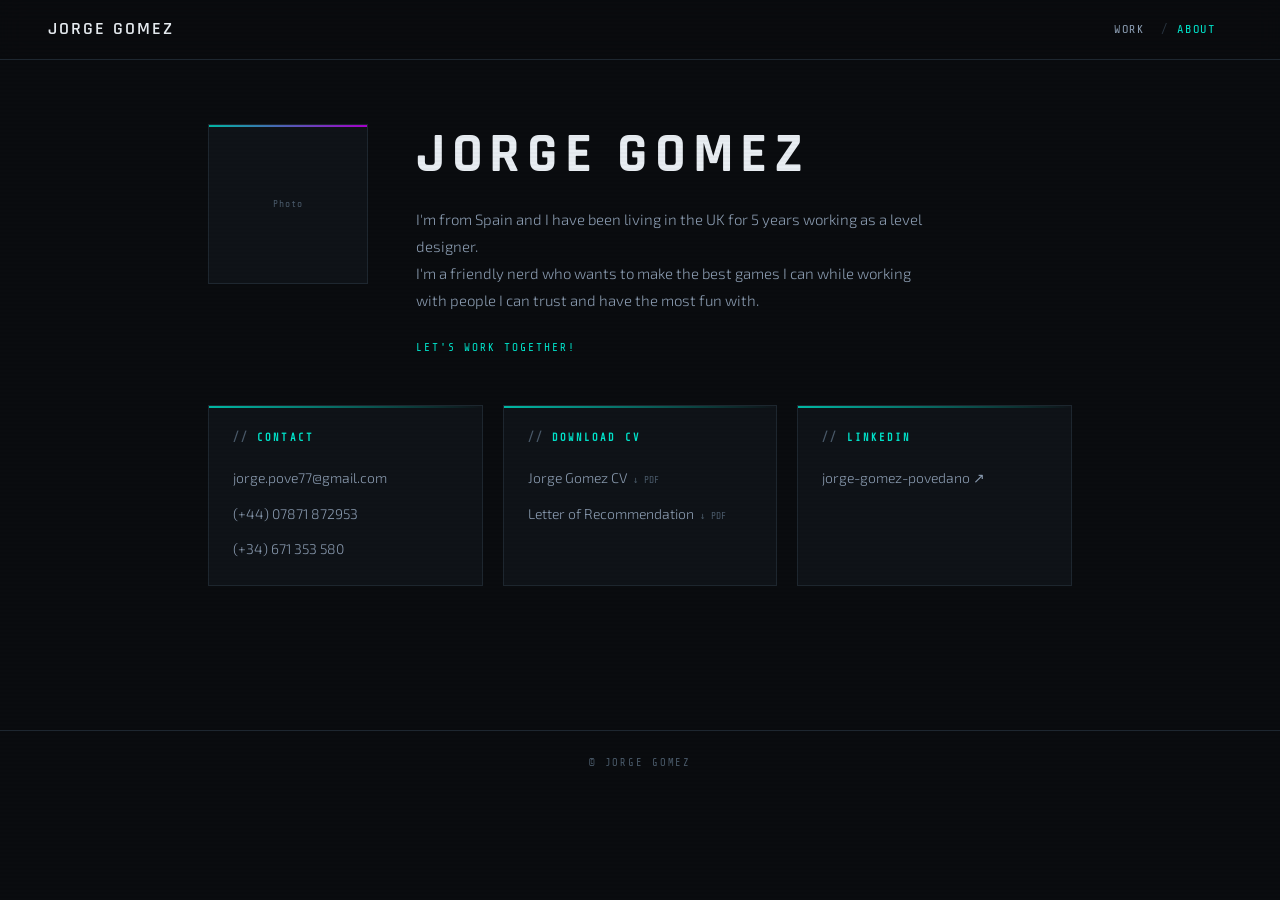
==== about.html @ 434a40aa "First file upload" ====
<!DOCTYPE html>
<html lang="en">
<head>
  <meta charset="UTF-8" />
  <meta name="viewport" content="width=device-width, initial-scale=1.0" />
  <title>About — Jorge Gomez</title>
  <link rel="stylesheet" href="style.css" />
</head>
<body>
  <header class="nav">
    <a href="index.html" class="nav__logo">Jorge Gomez</a>
    <nav class="nav__links">
      <a href="index.html" class="nav__link">Work</a>
      <a href="about.html" class="nav__link nav__link--active">About</a>
    </nav>
  </header>
  <section class="about-hero animate">
    <div class="about-hero__photo-wrap">
      <!--
        FOTO DE PERFIL
        Sustituye el div placeholder por:
        <img src="img/jorge-photo.jpg" alt="Jorge Gomez" class="about-hero__photo" />
        Tamaño recomendado: 320×320px mínimo (ratio 1:1). Formatos: JPG, PNG o WebP.
      -->
      <div class="about-hero__photo about-hero__photo--placeholder">
        <span>Photo</span>
      </div>
    </div>
    <div class="about-hero__text">
      <h1 class="about-hero__name">Jorge Gomez</h1>
      <p class="about-hero__tagline">I'm from Spain and I have been living in the UK for 5 years working as a level designer.<br />I'm a friendly nerd who wants to make the best games I can while working with people I can trust and have the most fun with.</p>
      <p class="about-hero__cta">Let's work together!</p>
    </div>
  </section>
  <section class="about-details animate animate--delay-1">
    <div class="about-block">
      <h3 class="about-block__title">Contact</h3>
      <ul class="about-block__list">
        <li><a href="mailto:jorge.pove77@gmail.com">jorge.pove77@gmail.com</a></li>
        <li><a href="tel:+4407871872953">(+44) 07871 872953</a></li>
        <li><a href="tel:+34671353580">(+34) 671 353 580</a></li>
      </ul>
    </div>
    <div class="about-block">
      <h3 class="about-block__title">Download CV</h3>
      <ul class="about-block__list">
        <li>
          <a href="https://www.mediafire.com/file/szy569et17if9ni/CV_Jorge_Gomez_PovedanoEN.pdf/file" target="_blank" rel="noopener">
            Jorge Gomez CV <span class="about-block__ext">↓ PDF</span>
          </a>
        </li>
        <li>
          <a href="https://www.mediafire.com/file/75bcmph9vxk5vcl/Letter_of_Recommendation_for_Jorge_Gomez.pdf/file" target="_blank" rel="noopener">
            Letter of Recommendation <span class="about-block__ext">↓ PDF</span>
          </a>
        </li>
      </ul>
    </div>
    <div class="about-block">
      <h3 class="about-block__title">LinkedIn</h3>
      <ul class="about-block__list">
        <li>
          <a href="https://www.linkedin.com/in/jorge-gomez-povedano/" target="_blank" rel="noopener">
            jorge-gomez-povedano ↗
          </a>
        </li>
      </ul>
    </div>
  </section>
  <footer class="footer"><span>© Jorge Gomez</span></footer>
  <script src="main.js"></script>
</body>
</html>
---- style.css ----
/* ============================================================
   FONTS & ROOT
   ============================================================ */
@import url('https://fonts.googleapis.com/css2?family=Rajdhani:wght@300;400;500;600;700&family=Share+Tech+Mono&family=Exo+2:ital,wght@0,100;0,200;0,300;0,400;0,600;1,200;1,300&display=swap');

*, *::before, *::after {
  box-sizing: border-box;
  margin: 0;
  padding: 0;
}

:root {
  --bg:           #0a0c0f;
  --bg-card:      #0f1318;
  --bg-card-2:    #141920;
  --border:       #1e2730;
  --border-light: #2a3540;

  --cyan:         #00e5cc;
  --cyan-dim:     #00b8a4;
  --cyan-glow:    rgba(0, 229, 204, 0.15);
  --magenta:      #d400ff;
  --magenta-dim:  #a800cc;

  --text:         #e8edf2;
  --text-soft:    #8a9bb0;
  --text-muted:   #4a5a6a;

  --font-display: 'Rajdhani', sans-serif;
  --font-mono:    'Share Tech Mono', monospace;
  --font-body:    'Exo 2', sans-serif;

  --max-w: 960px;
  --nav-h: 60px;
}

html { font-size: 16px; scroll-behavior: smooth; }

body {
  background-color: var(--bg);
  color: var(--text);
  font-family: var(--font-body);
  font-weight: 300;
  line-height: 1.7;
  min-height: 100vh;
  display: flex;
  flex-direction: column;
  -webkit-font-smoothing: antialiased;
}

a { color: inherit; text-decoration: none; }
ul { list-style: none; }
img { display: block; width: 100%; height: 100%; object-fit: cover; }

/* Subtle scanline texture */
body::before {
  content: '';
  position: fixed;
  inset: 0;
  background: repeating-linear-gradient(
    0deg,
    transparent,
    transparent 2px,
    rgba(0,0,0,0.025) 2px,
    rgba(0,0,0,0.025) 4px
  );
  pointer-events: none;
  z-index: 1000;
}

/* ============================================================
   NAV
   ============================================================ */
.nav {
  position: fixed;
  top: 0; left: 0; right: 0;
  z-index: 500;
  height: var(--nav-h);
  display: flex;
  align-items: center;
  justify-content: space-between;
  padding: 0 clamp(1.5rem, 5vw, 3rem);
  background: rgba(10, 12, 15, 0.9);
  backdrop-filter: blur(12px);
  border-bottom: 1px solid var(--border);
}

.nav__logo {
  font-family: var(--font-display);
  font-size: 1.1rem;
  font-weight: 600;
  letter-spacing: 0.12em;
  color: var(--text);
  text-transform: uppercase;
  transition: color 0.2s;
}
.nav__logo:hover { color: var(--cyan); }

.nav__links {
  display: flex;
  align-items: center;
  gap: 0;
}

.nav__link {
  font-family: var(--font-mono);
  font-size: 0.75rem;
  letter-spacing: 0.15em;
  text-transform: uppercase;
  color: var(--text-soft);
  padding: 0.4rem 1rem;
  position: relative;
  transition: color 0.2s;
}

.nav__link + .nav__link::before {
  content: '/';
  position: absolute;
  left: 0;
  color: var(--border-light);
}

.nav__link:hover,
.nav__link--active { color: var(--cyan); }

/* ============================================================
   HERO — fullscreen, GIF-ready
   ============================================================ */
.hero {
  position: relative;
  width: 100%;
  height: 100vh;
  min-height: 500px;
  display: flex;
  flex-direction: column;
  align-items: center;
  justify-content: center;
  overflow: hidden;
}

/* Background layer — drop an <img> inside for your GIF */
.hero__bg {
  position: absolute;
  inset: 0;
  z-index: 0;
  overflow: hidden;
  background: var(--bg);
}

.hero__bg img {
  width: 100%;
  height: 100%;
  object-fit: cover;
  opacity: 0.55;
  filter: saturate(0.7) brightness(0.55);
}

.hero__bg::after {
  content: '';
  position: absolute;
  inset: 0;
  background:
    linear-gradient(to bottom, rgba(10,12,15,0.45) 0%, rgba(10,12,15,0.05) 40%, rgba(10,12,15,0.7) 100%),
    linear-gradient(to right, rgba(10,12,15,0.35) 0%, transparent 50%, rgba(10,12,15,0.35) 100%);
}

/* Placeholder gradient when no GIF yet */
.hero__bg-placeholder {
  width: 100%;
  height: 100%;
  background: linear-gradient(135deg, #0a0c0f 0%, #0d1a22 50%, #0a0c0f 100%);
  position: relative;
}

.hero__bg-placeholder::before {
  content: '';
  position: absolute;
  inset: 0;
  background:
    radial-gradient(ellipse 60% 40% at 50% 50%, rgba(0,229,204,0.05) 0%, transparent 70%),
    radial-gradient(ellipse 40% 60% at 15% 80%, rgba(212,0,255,0.04) 0%, transparent 60%);
}

/* Content */
.hero__content {
  position: relative;
  z-index: 2;
  text-align: center;
  display: flex;
  flex-direction: column;
  align-items: center;
  gap: 1.25rem;
  opacity: 0;
  animation: fadeIn 1s ease 0.3s forwards;
}

.hero__title {
  font-family: var(--font-display);
  font-size: clamp(4.5rem, 15vw, 11rem);
  font-weight: 700;
  letter-spacing: 0.25em;
  /* Compensar el letter-spacing del último carácter para centrado visual real */
  margin-right: -0.25em;
  text-transform: uppercase;
  color: var(--text);
  line-height: 1;
  text-shadow:
    0 0 40px rgba(0,229,204,0.25),
    0 0 100px rgba(0,229,204,0.08);
}

.hero__subtitle {
  font-family: var(--font-mono);
  font-size: clamp(0.7rem, 1.8vw, 0.95rem);
  letter-spacing: 0.25em;
  /* Compensar letter-spacing para centrado visual real */
  margin-right: -0.25em;
  text-transform: uppercase;
  color: var(--cyan);
  display: flex;
  align-items: center;
  gap: 1rem;
}

.hero__subtitle::before,
.hero__subtitle::after {
  content: '';
  display: inline-block;
  width: clamp(2rem, 5vw, 5rem);
  height: 1px;
  background: linear-gradient(to right, transparent, var(--cyan-dim));
}
.hero__subtitle::after {
  background: linear-gradient(to left, transparent, var(--cyan-dim));
}

/* Scroll hint */
.hero__scroll {
  position: absolute;
  bottom: 2rem;
  left: 50%;
  transform: translateX(-50%);
  z-index: 2;
  display: flex;
  flex-direction: column;
  align-items: center;
  gap: 0.5rem;
  opacity: 0;
  animation: fadeIn 1s ease 1.4s forwards;
}

.hero__scroll span {
  font-family: var(--font-mono);
  font-size: 0.55rem;
  letter-spacing: 0.25em;
  /* Compensar letter-spacing para que SCROLL quede centrado visualmente */
  margin-right: -0.25em;
  color: var(--text-muted);
  text-transform: uppercase;
}

.hero__scroll-line {
  width: 1px;
  height: 2.5rem;
  background: linear-gradient(to bottom, var(--cyan-dim), transparent);
  animation: scrollPulse 2s ease-in-out infinite;
}

/* ============================================================
   BIO SECTION
   ============================================================ */
.bio {
  max-width: var(--max-w);
  width: 100%;
  margin: 0 auto;
  padding: 5rem clamp(1.5rem, 5vw, 3rem) 0;
  opacity: 0;
  animation: fadeUp 0.8s ease 0.1s forwards;
}

.bio__inner {
  border-left: 2px solid var(--cyan-dim);
  padding-left: 2rem;
  display: flex;
  flex-direction: column;
  gap: 1rem;
  max-width: 680px;
}

.bio__inner p {
  font-size: 0.9375rem;
  color: var(--text-soft);
  line-height: 1.8;
}

.bio__inner strong {
  font-weight: 600;
  color: var(--text);
}

/* ============================================================
   SECTION HEADERS
   ============================================================ */
.section-header {
  display: flex;
  align-items: center;
  gap: 1rem;
  margin-bottom: 2.5rem;
}

.section-header__label {
  font-family: var(--font-mono);
  font-size: 0.7rem;
  letter-spacing: 0.25em;
  text-transform: uppercase;
  color: var(--cyan);
  white-space: nowrap;
}

.section-header__label::before {
  content: '// ';
  color: var(--text-muted);
}

.section-header::after {
  content: '';
  flex: 1;
  height: 1px;
  background: linear-gradient(to right, var(--border-light), transparent);
}

/* ============================================================
   WORK SECTIONS
   ============================================================ */
.work {
  max-width: var(--max-w);
  width: 100%;
  margin: 0 auto;
  padding: 5rem clamp(1.5rem, 5vw, 3rem) 0;
  opacity: 0;
  animation: fadeUp 0.8s ease 0.25s forwards;
}

.work--personal {
  padding-top: 3.5rem;
}

.work__grid {
  display: grid;
  grid-template-columns: repeat(3, 1fr);
  gap: 1.25rem;
}

.work__grid--two {
  grid-template-columns: repeat(2, 1fr);
}

@media (max-width: 700px) {
  .work__grid { grid-template-columns: 1fr; }
  .work__grid--two { grid-template-columns: 1fr; }
}
@media (min-width: 701px) and (max-width: 900px) {
  .work__grid { grid-template-columns: repeat(2, 1fr); }
}

/* ---- Project Card ---- */
.project-card {
  display: block;
  background: var(--bg-card);
  border: 1px solid var(--border);
  transition: border-color 0.3s, transform 0.3s;
  position: relative;
  overflow: hidden;
}

.project-card::before {
  content: '';
  position: absolute;
  top: 0; left: 0; right: 0;
  height: 2px;
  background: linear-gradient(to right, var(--cyan-dim), var(--magenta-dim));
  opacity: 0;
  transition: opacity 0.3s;
  z-index: 2;
}

.project-card:hover {
  border-color: var(--border-light);
  transform: translateY(-4px);
}
.project-card:hover::before { opacity: 1; }

.project-card__img-wrap {
  position: relative;
  aspect-ratio: 1 / 1;
  overflow: hidden;
  background: var(--bg-card-2);
}

.project-card__img {
  width: 100%;
  height: 100%;
  transition: transform 0.5s ease;
}

.project-card__img--placeholder {
  display: flex;
  align-items: center;
  justify-content: center;
  border-bottom: 1px dashed var(--border-light);
}

.project-card__img--placeholder span {
  font-family: var(--font-mono);
  font-size: 0.6rem;
  letter-spacing: 0.12em;
  color: var(--text-muted);
}

.project-card__overlay {
  position: absolute;
  inset: 0;
  background: linear-gradient(to bottom, transparent 40%, rgba(10,12,15,0.7) 100%);
  opacity: 0;
  transition: opacity 0.35s;
}

.project-card:hover .project-card__overlay { opacity: 1; }
.project-card:hover .project-card__img { transform: scale(1.05); }

.project-card__title {
  font-family: var(--font-display);
  font-size: 0.875rem;
  font-weight: 500;
  letter-spacing: 0.06em;
  text-transform: uppercase;
  color: var(--text);
  padding: 0.9rem 1rem;
  transition: color 0.2s;
  line-height: 1.4;
}

.project-card:hover .project-card__title { color: var(--cyan); }

/* ============================================================
   FOOTER
   ============================================================ */
.footer {
  margin-top: 6rem;
  border-top: 1px solid var(--border);
  padding: 1.5rem clamp(1.5rem, 5vw, 3rem);
  display: flex;
  align-items: center;
  justify-content: center;
}

.footer span {
  font-family: var(--font-mono);
  font-size: 0.65rem;
  letter-spacing: 0.18em;
  color: var(--text-muted);
  text-transform: uppercase;
}

/* ============================================================
   ABOUT PAGE
   ============================================================ */
.about-hero {
  max-width: var(--max-w);
  width: 100%;
  margin: 0 auto;
  padding: calc(var(--nav-h) + 4rem) clamp(1.5rem, 5vw, 3rem) 3rem;
  display: grid;
  grid-template-columns: 160px 1fr;
  gap: 3rem;
  align-items: start;
  opacity: 0;
  animation: fadeUp 0.8s ease 0.1s forwards;
}

@media (max-width: 600px) {
  .about-hero { grid-template-columns: 1fr; gap: 2rem; }
}

.about-hero__photo {
  width: 160px;
  height: 160px;
  overflow: hidden;
  background: var(--bg-card);
  border: 1px solid var(--border);
  position: relative;
}

.about-hero__photo::before {
  content: '';
  position: absolute;
  top: 0; left: 0; right: 0;
  height: 2px;
  background: linear-gradient(to right, var(--cyan-dim), var(--magenta-dim));
  z-index: 1;
}

.about-hero__photo--placeholder {
  display: flex;
  align-items: center;
  justify-content: center;
}

.about-hero__photo--placeholder span {
  font-family: var(--font-mono);
  font-size: 0.6rem;
  letter-spacing: 0.1em;
  color: var(--text-muted);
}

.about-hero__name {
  font-family: var(--font-display);
  font-size: clamp(2rem, 5vw, 3.5rem);
  font-weight: 700;
  letter-spacing: 0.12em;
  text-transform: uppercase;
  color: var(--text);
  line-height: 1.1;
  margin-bottom: 1.25rem;
}

.about-hero__tagline {
  font-size: 0.9375rem;
  color: var(--text-soft);
  margin-bottom: 1.5rem;
  max-width: 520px;
  line-height: 1.8;
}

.about-hero__cta {
  font-family: var(--font-mono);
  font-size: 0.7rem;
  letter-spacing: 0.18em;
  text-transform: uppercase;
  color: var(--cyan);
}

.about-details {
  max-width: var(--max-w);
  width: 100%;
  margin: 0 auto;
  padding: 0 clamp(1.5rem, 5vw, 3rem) 3rem;
  display: grid;
  grid-template-columns: repeat(3, 1fr);
  gap: 1.25rem;
  opacity: 0;
  animation: fadeUp 0.8s ease 0.3s forwards;
}

@media (max-width: 680px) {
  .about-details { grid-template-columns: 1fr; }
}

.about-block {
  background: var(--bg-card);
  border: 1px solid var(--border);
  padding: 1.5rem;
  position: relative;
}

.about-block::before {
  content: '';
  position: absolute;
  top: 0; left: 0; right: 0;
  height: 2px;
  background: linear-gradient(to right, var(--cyan-dim), transparent);
}

.about-block__title {
  font-family: var(--font-mono);
  font-size: 0.65rem;
  letter-spacing: 0.2em;
  text-transform: uppercase;
  color: var(--cyan);
  margin-bottom: 1rem;
}

.about-block__title::before { content: '// '; color: var(--text-muted); }

.about-block__list {
  display: flex;
  flex-direction: column;
  gap: 0.5rem;
}

.about-block__list li a {
  font-size: 0.875rem;
  color: var(--text-soft);
  transition: color 0.2s;
  display: inline-flex;
  align-items: baseline;
  gap: 0.4rem;
}

.about-block__list li a:hover { color: var(--cyan); }

.about-block__ext {
  font-family: var(--font-mono);
  font-size: 0.6rem;
  color: var(--text-muted);
}

/* ============================================================
   PROJECT PAGES
   ============================================================ */
.project-hero {
  max-width: var(--max-w);
  width: 100%;
  margin: 0 auto;
  padding: calc(var(--nav-h) + 4rem) clamp(1.5rem, 5vw, 3rem) 3rem;
  opacity: 0;
  animation: fadeUp 0.7s ease 0.05s forwards;
}

.project-hero__back {
  display: inline-flex;
  align-items: center;
  gap: 0.5rem;
  font-family: var(--font-mono);
  font-size: 0.65rem;
  letter-spacing: 0.15em;
  text-transform: uppercase;
  color: var(--text-muted);
  margin-bottom: 3rem;
  transition: color 0.2s;
}
.project-hero__back:hover { color: var(--cyan); }

.project-hero__titles { margin-bottom: 3rem; }

.project-hero__title {
  font-family: var(--font-display);
  font-size: clamp(2.5rem, 8vw, 5rem);
  font-weight: 700;
  letter-spacing: 0.12em;
  text-transform: uppercase;
  color: var(--text);
  line-height: 1;
  margin-bottom: 0.75rem;
  text-shadow: 0 0 40px rgba(0,229,204,0.1);
}

.project-hero__subtitle {
  font-family: var(--font-mono);
  font-size: 0.78rem;
  letter-spacing: 0.18em;
  text-transform: uppercase;
  color: var(--cyan);
}

/* Meta bar */
.project-meta {
  display: flex;
  flex-wrap: wrap;
  border: 1px solid var(--border);
  background: var(--bg-card);
  position: relative;
  overflow: hidden;
}

.project-meta::before {
  content: '';
  position: absolute;
  top: 0; left: 0; right: 0;
  height: 2px;
  background: linear-gradient(to right, var(--cyan-dim), var(--magenta-dim));
}

.project-meta__item {
  display: flex;
  flex-direction: column;
  gap: 0.4rem;
  padding: 1.25rem 1.5rem;
  border-right: 1px solid var(--border);
  flex: 0 0 auto;
}
.project-meta__item:last-child { border-right: none; }

.project-meta__label {
  font-family: var(--font-mono);
  font-size: 0.58rem;
  letter-spacing: 0.22em;
  text-transform: uppercase;
  color: var(--text-muted);
}

.project-meta__value {
  font-family: var(--font-display);
  font-size: 0.9375rem;
  font-weight: 500;
  letter-spacing: 0.06em;
  color: var(--text);
}

.project-meta__link {
  color: var(--cyan);
  transition: color 0.2s;
}
.project-meta__link:hover { color: var(--text); }

/* Description */
.project-desc {
  max-width: var(--max-w);
  width: 100%;
  margin: 0 auto;
  padding: 3rem clamp(1.5rem, 5vw, 3rem);
  opacity: 0;
  animation: fadeUp 0.7s ease 0.2s forwards;
}

.project-desc__list {
  display: flex;
  flex-direction: column;
  gap: 0.9rem;
  max-width: 700px;
}

.project-desc__list li {
  font-size: 0.9375rem;
  color: var(--text-soft);
  padding-left: 1.5rem;
  position: relative;
  line-height: 1.75;
}

.project-desc__list li::before {
  content: '>';
  position: absolute;
  left: 0;
  color: var(--cyan);
  font-family: var(--font-mono);
  font-size: 0.75rem;
  top: 0.2em;
}

/* Awards */
.project-desc__awards { margin-top: 3.5rem; }

.project-desc__awards-header,
.project-desc__about-header,
.project-desc__downloads-header {
  display: flex;
  align-items: center;
  gap: 1rem;
  margin-bottom: 1.5rem;
}

.project-desc__awards-header::after,
.project-desc__about-header::after,
.project-desc__downloads-header::after {
  content: '';
  flex: 1;
  height: 1px;
  background: linear-gradient(to right, var(--border-light), transparent);
}

.project-desc__awards-grid {
  display: grid;
  grid-template-columns: repeat(auto-fill, minmax(220px, 1fr));
  gap: 1rem;
  max-width: 700px;
}

.award-card {
  background: var(--bg-card);
  border: 1px solid var(--border);
  padding: 1.25rem;
  display: flex;
  flex-direction: column;
  gap: 0.75rem;
  position: relative;
  overflow: hidden;
  transition: border-color 0.3s;
}

.award-card::before {
  content: '';
  position: absolute;
  top: 0; left: 0; right: 0;
  height: 2px;
  background: linear-gradient(to right, var(--magenta-dim), transparent);
}

.award-card:hover { border-color: var(--border-light); }
.award-card__icon { font-size: 1.25rem; }
.award-card__text { font-size: 0.875rem; color: var(--text-soft); line-height: 1.5; }

/* About the game */
.project-desc__about { margin-top: 3rem; max-width: 700px; }
.project-desc__about p { font-size: 0.9375rem; color: var(--text-soft); line-height: 1.8; }

/* Downloads */
.project-desc__downloads { margin-top: 3.5rem; }
.project-desc__downloads-list {
  display: flex;
  flex-wrap: wrap;
  gap: 0.75rem;
  max-width: 700px;
}

.download-btn {
  display: inline-flex;
  align-items: center;
  gap: 0.5rem;
  font-family: var(--font-mono);
  font-size: 0.7rem;
  letter-spacing: 0.12em;
  text-transform: uppercase;
  color: var(--cyan);
  border: 1px solid var(--cyan-dim);
  padding: 0.6rem 1.2rem;
  background: transparent;
  transition: background 0.2s, color 0.2s;
  text-decoration: none;
}

.download-btn:hover {
  background: var(--cyan);
  color: var(--bg);
}

.project-desc__downloads-empty {
  font-family: var(--font-mono);
  font-size: 0.65rem;
  letter-spacing: 0.1em;
  color: var(--text-muted);
}

/* Media */
.project-media {
  max-width: var(--max-w);
  width: 100%;
  margin: 0 auto;
  padding: 0 clamp(1.5rem, 5vw, 3rem) 3rem;
  display: flex;
  flex-direction: column;
  gap: 1rem;
  opacity: 0;
  animation: fadeUp 0.7s ease 0.35s forwards;
}

.project-media__item {
  width: 100%;
  aspect-ratio: 16 / 9;
  overflow: hidden;
  background: var(--bg-card);
  border: 1px solid var(--border);
}

.project-media__item--wide { aspect-ratio: 16 / 7; }

.project-media__item--placeholder {
  display: flex;
  align-items: center;
  justify-content: center;
  border: 1px dashed var(--border-light);
}

.project-media__item--placeholder span {
  font-family: var(--font-mono);
  font-size: 0.6rem;
  letter-spacing: 0.1em;
  color: var(--text-muted);
}

.project-media__item img { width: 100%; height: 100%; object-fit: cover; }

.project-media__grid {
  display: grid;
  grid-template-columns: repeat(2, 1fr);
  gap: 1rem;
}

.project-media__grid--three { grid-template-columns: repeat(3, 1fr); }

@media (max-width: 680px) {
  .project-media__grid--three { grid-template-columns: repeat(2, 1fr); }
}
@media (max-width: 560px) {
  .project-media__grid { grid-template-columns: 1fr; }
  .project-media__grid--three { grid-template-columns: 1fr; }
}

.project-media__video-wrap { width: 100%; }

.project-media__video-placeholder {
  width: 100%;
  aspect-ratio: 16 / 9;
  display: flex;
  flex-direction: column;
  align-items: center;
  justify-content: center;
  gap: 0.75rem;
  background: var(--bg-card);
  border: 1px dashed var(--border-light);
}

.project-media__video-icon { font-size: 2rem; color: var(--cyan); opacity: 0.4; }

.project-media__video-placeholder p {
  font-family: var(--font-mono);
  font-size: 0.7rem;
  letter-spacing: 0.1em;
  color: var(--text-muted);
}

.project-media__video-hint { font-size: 0.6rem !important; opacity: 0.6; }

/* ============================================================
   ANIMATIONS
   ============================================================ */
@keyframes fadeUp {
  from { opacity: 0; transform: translateY(20px); }
  to   { opacity: 1; transform: translateY(0); }
}

@keyframes fadeIn {
  from { opacity: 0; }
  to   { opacity: 1; }
}

@keyframes scrollPulse {
  0%, 100% { opacity: 0.3; }
  50%       { opacity: 1; }
}


/* ============================================================
   SCROLL PROGRESS BAR
   ============================================================ */
#scroll-progress {
  position: fixed;
  top: 0;
  left: 0;
  height: 2px;
  width: 0%;
  background: linear-gradient(to right, var(--cyan-dim), var(--magenta-dim));
  z-index: 9999;
  transition: width 0.1s linear;
  pointer-events: none;
}


/* ============================================================
   INTERSECTION OBSERVER — animate class
   ============================================================ */

/* Remove CSS auto-animations from sections — JS controls them now */
.bio,
.work,
.about-hero,
.about-details,
.project-hero,
.project-desc,
.project-media {
  opacity: 1;
  animation: none;
}

/* Elements that animate on scroll */
.animate {
  opacity: 0;
  transform: translateY(24px);
  transition: opacity 0.65s ease, transform 0.65s ease;
}

.animate.is-visible {
  opacity: 1;
  transform: translateY(0);
}

/* Staggered children */
.animate--delay-1 { transition-delay: 0.1s; }
.animate--delay-2 { transition-delay: 0.2s; }
.animate--delay-3 { transition-delay: 0.3s; }
.animate--delay-4 { transition-delay: 0.4s; }


/* ============================================================
   GLITCH — hero title
   ============================================================ */
.hero__title {
  cursor: default;
}

.hero__title.glitching {
  text-shadow:
    2px 0   0 rgba(0, 229, 204, 0.6),
   -2px 0   0 rgba(212, 0, 255, 0.6),
    0 0 40px rgba(0, 229, 204, 0.4);
  animation: glitch-shift 0.08s steps(1) infinite;
}

@keyframes glitch-shift {
  0%   { clip-path: inset(10% 0 80% 0); transform: translate(-2px, 0); }
  25%  { clip-path: inset(50% 0 30% 0); transform: translate(2px,  0); }
  50%  { clip-path: inset(70% 0 10% 0); transform: translate(-1px, 0); }
  75%  { clip-path: inset(30% 0 50% 0); transform: translate(1px,  0); }
  100% { clip-path: inset(0);           transform: translate(0,    0); }
}


/* ============================================================
   TYPEWRITER CURSOR
   ============================================================ */
.typewriter-cursor {
  display: inline-block;
  color: var(--cyan);
  font-family: var(--font-mono);
  animation: blink 0.7s step-end infinite;
  margin-left: 1px;
}

@keyframes blink {
  0%, 100% { opacity: 1; }
  50%       { opacity: 0; }
}


/* ============================================================
   PROJECT CARD — hover mejorado
   ============================================================ */
.project-card__img-wrap {
  overflow: hidden;
}

.project-card:hover .project-card__img {
  transform: scale(1.07);
}

.project-card__title {
  position: relative;
  transition: color 0.2s, padding-left 0.25s;
}

.project-card:hover .project-card__title {
  color: var(--cyan);
  padding-left: 1.5rem;
}

.project-card__title::before {
  content: '›';
  position: absolute;
  left: 0.5rem;
  color: var(--cyan);
  font-size: 1rem;
  opacity: 0;
  transform: translateX(-4px);
  transition: opacity 0.2s, transform 0.2s;
  pointer-events: none;
}

.project-card:hover .project-card__title::before {
  opacity: 1;
  transform: translateX(0);
}

/* Glow border on hover */
.project-card {
  transition: border-color 0.3s, transform 0.3s, box-shadow 0.3s;
}

.project-card:hover {
  border-color: var(--cyan-dim);
  transform: translateY(-5px);
  box-shadow: 0 8px 32px rgba(0, 229, 204, 0.08);
}


/* ============================================================
   LIGHTBOX
   ============================================================ */
#lightbox {
  position: fixed;
  inset: 0;
  z-index: 8000;
  background: rgba(5, 7, 10, 0.96);
  display: flex;
  align-items: center;
  justify-content: center;
  opacity: 0;
  pointer-events: none;
  transition: opacity 0.25s ease;
  backdrop-filter: blur(8px);
}

#lightbox.is-open {
  opacity: 1;
  pointer-events: all;
}

.lightbox__img-wrap {
  max-width: 90vw;
  max-height: 85vh;
  display: flex;
  align-items: center;
  justify-content: center;
}

.lightbox__img {
  max-width: 90vw;
  max-height: 85vh;
  object-fit: contain;
  border: 1px solid var(--border-light);
  transition: opacity 0.15s ease;
}

.lightbox__img.lb-fade { opacity: 0; }

.lightbox__close,
.lightbox__prev,
.lightbox__next {
  position: fixed;
  background: transparent;
  border: 1px solid var(--border-light);
  color: var(--text-soft);
  font-size: 1.1rem;
  cursor: pointer;
  transition: color 0.2s, border-color 0.2s;
  display: flex;
  align-items: center;
  justify-content: center;
}

.lightbox__close,
.lightbox__prev,
.lightbox__next {
  padding: 0.5rem 0.85rem;
}

.lightbox__close:hover,
.lightbox__prev:hover,
.lightbox__next:hover {
  color: var(--cyan);
  border-color: var(--cyan-dim);
}

.lightbox__close { top: 1.5rem;  right: 1.5rem; }
.lightbox__prev  { left: 1.5rem; top: 50%; transform: translateY(-50%); font-size: 1.75rem; }
.lightbox__next  { right: 1.5rem; top: 50%; transform: translateY(-50%); font-size: 1.75rem; }

.lightbox__counter {
  position: fixed;
  bottom: 1.5rem;
  left: 50%;
  transform: translateX(-50%);
  font-family: var(--font-mono);
  font-size: 0.65rem;
  letter-spacing: 0.2em;
  color: var(--text-muted);
}


/* ============================================================
   PAGE TRANSITIONS
   ============================================================ */
#page-curtain {
  position: fixed;
  inset: 0;
  background: var(--bg);
  z-index: 7000;
  opacity: 0;           /* invisible por defecto — JS lo activa al salir */
  pointer-events: none;
  transition: opacity 0.3s ease;
}

#page-curtain.fade-in {
  opacity: 1;
  pointer-events: all;
}


/* ============================================================
   SIDEBAR NAV (index.html)
   ============================================================ */
.sidebar {
  position: fixed;
  left: clamp(1rem, 2.5vw, 2rem);
  top: 50%;
  transform: translateY(-50%);
  z-index: 400;
  display: flex;
  flex-direction: column;
  gap: 0.25rem;
}

@media (max-width: 1100px) {
  .sidebar { display: none; }
}

.sidebar__link {
  font-family: var(--font-mono);
  font-size: 0.58rem;
  letter-spacing: 0.2em;
  text-transform: uppercase;
  color: var(--text-muted);
  display: flex;
  align-items: center;
  gap: 0.6rem;
  padding: 0.25rem 0;
  transition: color 0.2s;
  white-space: nowrap;
}

.sidebar__link::before {
  content: '';
  display: block;
  width: 16px;
  height: 1px;
  background: currentColor;
  transition: width 0.2s, background 0.2s;
  flex-shrink: 0;
}

.sidebar__link:hover,
.sidebar__link--active {
  color: var(--cyan);
}

.sidebar__link--active::before {
  width: 28px;
}

.sidebar__link span {
  opacity: 0;
  transition: opacity 0.2s;
}

.sidebar__link:hover span,
.sidebar__link--active span {
  opacity: 1;
}
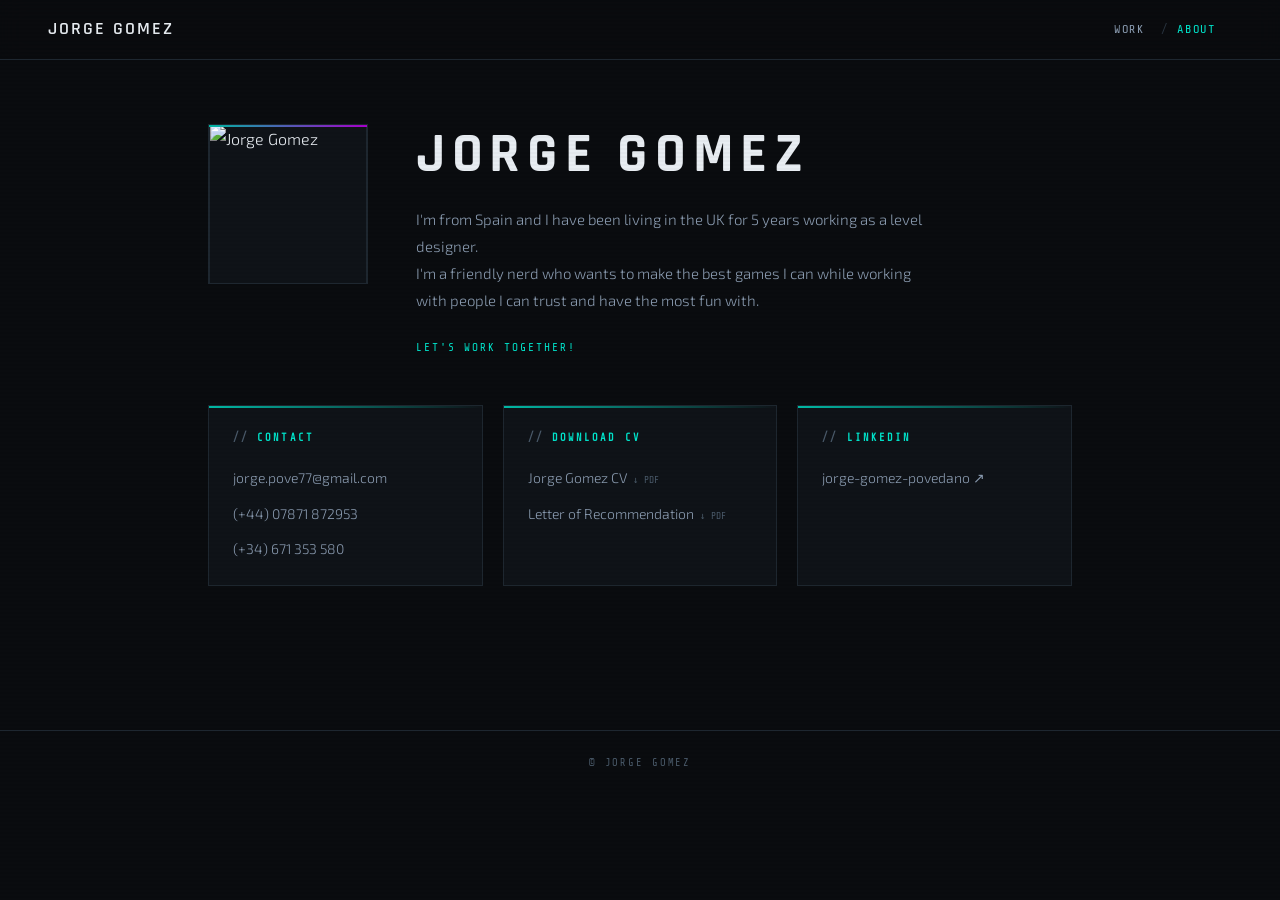
==== commit 6f27f008: "Update about.html" ====
--- a/about.html
+++ b/about.html
@@ -23,7 +23,7 @@
         Tamaño recomendado: 320×320px mínimo (ratio 1:1). Formatos: JPG, PNG o WebP.
       -->
       <div class="about-hero__photo about-hero__photo--placeholder">
-        <span>Photo</span>
+        <img src="img/yo2.jpg" alt="Jorge Gomez" class="about-hero__photo" />
       </div>
     </div>
     <div class="about-hero__text">
--- a/style.css
+++ b/style.css
@@ -276,6 +276,27 @@
   padding: 5rem clamp(1.5rem, 5vw, 3rem) 0;
   opacity: 0;
   animation: fadeUp 0.8s ease 0.1s forwards;
+  display: grid;
+  grid-template-columns: 1fr 280px;
+  gap: 3rem;
+  align-items: start;
+}
+
+@media (max-width: 860px) {
+  .bio {
+    grid-template-columns: 1fr;
+  }
+  .bio__easter-egg {
+    display: flex;
+    flex-direction: row;
+    flex-wrap: wrap;
+    gap: 1.5rem;
+    align-items: flex-start;
+    justify-content: center;
+    padding-top: 0;
+    border-top: 1px solid var(--border);
+    padding-top: 2rem;
+  }
 }
 
 .bio__inner {
@@ -284,7 +305,6 @@
   display: flex;
   flex-direction: column;
   gap: 1rem;
-  max-width: 680px;
 }
 
 .bio__inner p {
@@ -296,6 +316,358 @@
 .bio__inner strong {
   font-weight: 600;
   color: var(--text);
+}
+
+/* ============================================================
+   BIO EASTER EGG
+   ============================================================ */
+.bio__easter-egg {
+  display: flex;
+  flex-direction: column;
+  align-items: center;
+  padding-top: 0.5rem;
+  gap: 0;
+}
+
+.bio-egg__label {
+  font-family: var(--font-mono);
+  font-size: 0.62rem;
+  letter-spacing: 0.2em;
+  color: var(--text-muted);
+  margin-bottom: 1.8rem;
+  align-self: flex-start;
+}
+
+/* Block area */
+.bio-egg__block-area {
+  position: relative;
+  display: flex;
+  flex-direction: column;
+  align-items: center;
+  width: 80px;
+  margin-bottom: 1.4rem;
+}
+
+.bio-egg__coin-slot {
+  height: 64px;
+  display: flex;
+  align-items: flex-end;
+  justify-content: center;
+  margin-bottom: 4px;
+  position: relative;
+  width: 80px;
+}
+
+.bio-egg__coin {
+  width: 28px;
+  height: 28px;
+  border-radius: 50%;
+  background: #f5a623;
+  border: 2px solid #c47d0a;
+  display: flex;
+  align-items: center;
+  justify-content: center;
+  font-family: var(--font-mono);
+  font-size: 11px;
+  font-weight: 700;
+  color: #7a4d00;
+  position: absolute;
+  bottom: 0;
+  opacity: 0;
+  pointer-events: none;
+}
+
+.bio-egg__coin.jump {
+  animation: eggCoinJump 0.55s ease forwards;
+}
+
+@keyframes eggCoinJump {
+  0%   { opacity: 1; bottom: 0;    transform: scale(1); }
+  40%  { opacity: 1; bottom: 54px; transform: scale(1.15); }
+  100% { opacity: 0; bottom: 82px; transform: scale(0.7); }
+}
+
+/* The block itself */
+.bio-egg__block {
+  width: 72px;
+  height: 72px;
+  background: #f5a623;
+  border: 3px solid #7a4d00;
+  border-radius: 6px;
+  display: flex;
+  align-items: center;
+  justify-content: center;
+  cursor: pointer;
+  user-select: none;
+  box-shadow:
+    inset 3px 3px 0 rgba(255,255,255,0.35),
+    inset -3px -3px 0 rgba(0,0,0,0.25),
+    0 0 14px 3px rgba(245,166,35,0.4),
+    0 0 30px 6px rgba(245,166,35,0.15);
+  animation: eggBlockFloat 2.5s ease-in-out infinite, eggGoldPulse 2s ease-in-out infinite;
+  transition: filter 0.15s;
+}
+
+.bio-egg__block:hover { filter: brightness(1.12); }
+
+.bio-egg__block.hit {
+  animation: eggBlockHit 0.2s ease, eggGoldPulse 2s ease-in-out infinite;
+}
+
+.bio-egg__block.empty {
+  background: #5a4820;
+  border-color: #3a2c10;
+  box-shadow:
+    inset 3px 3px 0 rgba(255,255,255,0.06),
+    inset -3px -3px 0 rgba(0,0,0,0.5);
+  cursor: default;
+  animation: none;
+  filter: none;
+}
+
+.bio-egg__block.empty:hover { filter: none; }
+
+@keyframes eggBlockFloat {
+  0%, 100% { transform: translateY(0px); }
+  50%       { transform: translateY(-7px); }
+}
+
+@keyframes eggGoldPulse {
+  0%, 100% {
+    box-shadow:
+      inset 3px 3px 0 rgba(255,255,255,0.35),
+      inset -3px -3px 0 rgba(0,0,0,0.25),
+      0 0 14px 3px rgba(245,166,35,0.4),
+      0 0 30px 6px rgba(245,166,35,0.15);
+  }
+  50% {
+    box-shadow:
+      inset 3px 3px 0 rgba(255,255,255,0.35),
+      inset -3px -3px 0 rgba(0,0,0,0.25),
+      0 0 26px 8px rgba(245,166,35,0.75),
+      0 0 52px 16px rgba(245,166,35,0.3);
+  }
+}
+
+@keyframes eggBlockHit {
+  0%   { transform: translateY(0px); }
+  35%  { transform: translateY(-13px); }
+  100% { transform: translateY(0px); }
+}
+
+.bio-egg__qmark {
+  font-family: 'Arial Black', Arial, sans-serif;
+  font-size: 32px;
+  font-weight: 900;
+  color: #fff;
+  text-shadow: 2px 2px 0 #7a4d00;
+  line-height: 1;
+  pointer-events: none;
+  transition: opacity 0.3s;
+}
+
+/* Counter dots */
+.bio-egg__counter {
+  display: flex;
+  gap: 5px;
+  margin-top: 1rem;
+}
+
+.bio-egg__dot {
+  width: 7px;
+  height: 7px;
+  border-radius: 50%;
+  background: var(--border);
+  border: 1px solid var(--border-light);
+  transition: background 0.2s, border-color 0.2s;
+}
+
+.bio-egg__dot.filled {
+  background: #f5a623;
+  border-color: #c47d0a;
+}
+
+/* Hint */
+.bio-egg__hint {
+  position: absolute;
+  bottom: -24px;
+  left: 50%;
+  transform: translateX(-50%);
+  font-family: var(--font-mono);
+  font-size: 0.6rem;
+  color: var(--text-muted);
+  letter-spacing: 0.1em;
+  white-space: nowrap;
+  animation: eggHintBounce 1.5s ease-in-out infinite;
+  transition: opacity 0.3s;
+}
+
+@keyframes eggHintBounce {
+  0%, 100% { transform: translateX(-50%) translateY(0); }
+  50%       { transform: translateX(-50%) translateY(4px); }
+}
+
+/* Fact bubble */
+.bio-egg__bubble {
+  width: 100%;
+  max-width: 260px;
+  min-height: 76px;
+  background: var(--bg-card);
+  border: 1px solid var(--border-light);
+  border-radius: 4px;
+  padding: 0.8rem 0.9rem;
+  text-align: center;
+  opacity: 0;
+  transform: translateY(8px);
+  transition: opacity 0.35s ease, transform 0.35s ease;
+}
+
+.bio-egg__bubble.show {
+  opacity: 1;
+  transform: translateY(0);
+}
+
+.bio-egg__fact-index {
+  display: block;
+  font-family: var(--font-mono);
+  font-size: 0.6rem;
+  letter-spacing: 0.15em;
+  color: var(--cyan);
+  margin-bottom: 0.4rem;
+}
+
+.bio-egg__fact-text {
+  display: block;
+  font-family: var(--font-mono);
+  font-size: 0.7rem;
+  letter-spacing: 0.03em;
+  color: var(--text);
+  line-height: 1.65;
+  min-height: 2.2em;
+}
+
+/* Nav arrows */
+.bio-egg__nav {
+  display: none;
+  align-items: center;
+  justify-content: space-between;
+  margin-top: 0.65rem;
+  padding-top: 0.55rem;
+  border-top: 1px solid var(--border);
+}
+
+.bio-egg__nav.visible { display: flex; }
+
+.bio-egg__nav-btn {
+  background: transparent;
+  border: 1px solid var(--border-light);
+  border-radius: 3px;
+  color: var(--text-soft);
+  font-family: var(--font-mono);
+  font-size: 0.85rem;
+  cursor: pointer;
+  padding: 1px 9px 2px;
+  transition: border-color 0.2s, color 0.2s;
+}
+
+.bio-egg__nav-btn:hover { border-color: var(--cyan-dim); color: var(--cyan); }
+.bio-egg__nav-btn:disabled { opacity: 0.2; cursor: default; }
+.bio-egg__nav-btn:disabled:hover { border-color: var(--border-light); color: var(--text-soft); }
+
+.bio-egg__nav-ctr {
+  font-family: var(--font-mono);
+  font-size: 0.6rem;
+  letter-spacing: 0.12em;
+  color: var(--text-muted);
+}
+
+/* Reveal / socials */
+.bio-egg__reveal {
+  display: none;
+  flex-direction: column;
+  align-items: center;
+  gap: 0.75rem;
+  margin-top: 1.2rem;
+  opacity: 0;
+  width: 100%;
+  max-width: 260px;
+}
+
+.bio-egg__reveal.show {
+  display: flex;
+  animation: eggFadeIn 0.8s ease forwards;
+}
+
+@keyframes eggFadeIn {
+  from { opacity: 0; transform: translateY(6px); }
+  to   { opacity: 1; transform: translateY(0); }
+}
+
+.bio-egg__reveal-label {
+  font-family: var(--font-mono);
+  font-size: 0.58rem;
+  letter-spacing: 0.18em;
+  color: var(--cyan);
+  text-align: center;
+}
+
+.bio-egg__socials {
+  display: grid;
+  grid-template-columns: 1fr 1fr;
+  gap: 0.5rem;
+  width: 100%;
+}
+
+.bio-egg__social {
+  display: flex;
+  align-items: center;
+  gap: 5px;
+  padding: 0.4rem 0.65rem;
+  border: 1px solid var(--border-light);
+  border-radius: 3px;
+  font-family: var(--font-mono);
+  font-size: 0.65rem;
+  letter-spacing: 0.06em;
+  color: var(--text-soft);
+  text-decoration: none;
+  transition: border-color 0.2s, color 0.2s;
+  white-space: nowrap;
+}
+
+.bio-egg__social:hover { border-color: var(--cyan-dim); color: var(--cyan); }
+
+.bio-egg__sicon {
+  width: 12px;
+  height: 12px;
+  display: inline-block;
+  background: currentColor;
+  flex-shrink: 0;
+  -webkit-mask-size: contain;
+  mask-size: contain;
+  -webkit-mask-repeat: no-repeat;
+  mask-repeat: no-repeat;
+  -webkit-mask-position: center;
+  mask-position: center;
+}
+
+.bio-egg__sicon--x {
+  -webkit-mask-image: url("data:image/svg+xml,%3Csvg xmlns='http://www.w3.org/2000/svg' viewBox='0 0 24 24'%3E%3Cpath d='M18.244 2.25h3.308l-7.227 8.26 8.502 11.24H16.17l-4.714-6.231-5.401 6.231H2.741l7.73-8.835L1.254 2.25H8.08l4.253 5.622zm-1.161 17.52h1.833L7.084 4.126H5.117z'/%3E%3C/svg%3E");
+  mask-image: url("data:image/svg+xml,%3Csvg xmlns='http://www.w3.org/2000/svg' viewBox='0 0 24 24'%3E%3Cpath d='M18.244 2.25h3.308l-7.227 8.26 8.502 11.24H16.17l-4.714-6.231-5.401 6.231H2.741l7.73-8.835L1.254 2.25H8.08l4.253 5.622zm-1.161 17.52h1.833L7.084 4.126H5.117z'/%3E%3C/svg%3E");
+}
+
+.bio-egg__sicon--ig {
+  -webkit-mask-image: url("data:image/svg+xml,%3Csvg xmlns='http://www.w3.org/2000/svg' viewBox='0 0 24 24'%3E%3Cpath d='M12 2.163c3.204 0 3.584.012 4.85.07 3.252.148 4.771 1.691 4.919 4.919.058 1.265.069 1.645.069 4.849 0 3.205-.012 3.584-.069 4.849-.149 3.225-1.664 4.771-4.919 4.919-1.266.058-1.644.07-4.85.07-3.204 0-3.584-.012-4.849-.07-3.26-.149-4.771-1.699-4.919-4.92-.058-1.265-.07-1.644-.07-4.849 0-3.204.013-3.583.07-4.849.149-3.227 1.664-4.771 4.919-4.919 1.266-.057 1.645-.069 4.849-.069zm0-2.163c-3.259 0-3.667.014-4.947.072-4.358.2-6.78 2.618-6.98 6.98-.059 1.281-.073 1.689-.073 4.948 0 3.259.014 3.668.072 4.948.2 4.358 2.618 6.78 6.98 6.98 1.281.058 1.689.072 4.948.072 3.259 0 3.668-.014 4.948-.072 4.354-.2 6.782-2.618 6.979-6.98.059-1.28.073-1.689.073-4.948 0-3.259-.014-3.667-.072-4.947-.196-4.354-2.617-6.78-6.979-6.98-1.281-.059-1.69-.073-4.949-.073zm0 5.838c-3.403 0-6.162 2.759-6.162 6.162s2.759 6.163 6.162 6.163 6.162-2.759 6.162-6.163c0-3.403-2.759-6.162-6.162-6.162zm0 10.162c-2.209 0-4-1.79-4-4 0-2.209 1.791-4 4-4s4 1.791 4 4c0 2.21-1.791 4-4 4zm6.406-11.845c-.796 0-1.441.645-1.441 1.44s.645 1.44 1.441 1.44c.795 0 1.439-.645 1.439-1.44s-.644-1.44-1.439-1.44z'/%3E%3C/svg%3E");
+  mask-image: url("data:image/svg+xml,%3Csvg xmlns='http://www.w3.org/2000/svg' viewBox='0 0 24 24'%3E%3Cpath d='M12 2.163c3.204 0 3.584.012 4.85.07 3.252.148 4.771 1.691 4.919 4.919.058 1.265.069 1.645.069 4.849 0 3.205-.012 3.584-.069 4.849-.149 3.225-1.664 4.771-4.919 4.919-1.266.058-1.644.07-4.85.07-3.204 0-3.584-.012-4.849-.07-3.26-.149-4.771-1.699-4.919-4.92-.058-1.265-.07-1.644-.07-4.849 0-3.204.013-3.583.07-4.849.149-3.227 1.664-4.771 4.919-4.919 1.266-.057 1.645-.069 4.849-.069zm0-2.163c-3.259 0-3.667.014-4.947.072-4.358.2-6.78 2.618-6.98 6.98-.059 1.281-.073 1.689-.073 4.948 0 3.259.014 3.668.072 4.948.2 4.358 2.618 6.78 6.98 6.98 1.281.058 1.689.072 4.948.072 3.259 0 3.668-.014 4.948-.072 4.354-.2 6.782-2.618 6.979-6.98.059-1.28.073-1.689.073-4.948 0-3.259-.014-3.667-.072-4.947-.196-4.354-2.617-6.78-6.979-6.98-1.281-.059-1.69-.073-4.949-.073zm0 5.838c-3.403 0-6.162 2.759-6.162 6.162s2.759 6.163 6.162 6.163 6.162-2.759 6.162-6.163c0-3.403-2.759-6.162-6.162-6.162zm0 10.162c-2.209 0-4-1.79-4-4 0-2.209 1.791-4 4-4s4 1.791 4 4c0 2.21-1.791 4-4 4zm6.406-11.845c-.796 0-1.441.645-1.441 1.44s.645 1.44 1.441 1.44c.795 0 1.439-.645 1.439-1.44s-.644-1.44-1.439-1.44z'/%3E%3C/svg%3E");
+}
+
+.bio-egg__sicon--li {
+  -webkit-mask-image: url("data:image/svg+xml,%3Csvg xmlns='http://www.w3.org/2000/svg' viewBox='0 0 24 24'%3E%3Cpath d='M20.447 20.452h-3.554v-5.569c0-1.328-.027-3.037-1.852-3.037-1.853 0-2.136 1.445-2.136 2.939v5.667H9.351V9h3.414v1.561h.046c.477-.9 1.637-1.85 3.37-1.85 3.601 0 4.267 2.37 4.267 5.455v6.286zM5.337 7.433c-1.144 0-2.063-.926-2.063-2.065 0-1.138.92-2.063 2.063-2.063 1.14 0 2.064.925 2.064 2.063 0 1.139-.925 2.065-2.064 2.065zm1.782 13.019H3.555V9h3.564v11.452zM22.225 0H1.771C.792 0 0 .774 0 1.729v20.542C0 23.227.792 24 1.771 24h20.451C23.2 24 24 23.227 24 22.271V1.729C24 .774 23.2 0 22.222 0h.003z'/%3E%3C/svg%3E");
+  mask-image: url("data:image/svg+xml,%3Csvg xmlns='http://www.w3.org/2000/svg' viewBox='0 0 24 24'%3E%3Cpath d='M20.447 20.452h-3.554v-5.569c0-1.328-.027-3.037-1.852-3.037-1.853 0-2.136 1.445-2.136 2.939v5.667H9.351V9h3.414v1.561h.046c.477-.9 1.637-1.85 3.37-1.85 3.601 0 4.267 2.37 4.267 5.455v6.286zM5.337 7.433c-1.144 0-2.063-.926-2.063-2.065 0-1.138.92-2.063 2.063-2.063 1.14 0 2.064.925 2.064 2.063 0 1.139-.925 2.065-2.064 2.065zm1.782 13.019H3.555V9h3.564v11.452zM22.225 0H1.771C.792 0 0 .774 0 1.729v20.542C0 23.227.792 24 1.771 24h20.451C23.2 24 24 23.227 24 22.271V1.729C24 .774 23.2 0 22.222 0h.003z'/%3E%3C/svg%3E");
+}
+
+.bio-egg__sicon--steam {
+  -webkit-mask-image: url("data:image/svg+xml,%3Csvg xmlns='http://www.w3.org/2000/svg' viewBox='0 0 24 24'%3E%3Cpath d='M11.979 0C5.678 0 .511 4.86.022 11.037l6.432 2.658c.545-.371 1.203-.59 1.912-.59.063 0 .125.004.187.008l2.861-4.142V8.91c0-2.495 2.028-4.524 4.524-4.524 2.494 0 4.524 2.031 4.524 4.527s-2.03 4.525-4.524 4.525h-.105l-4.076 2.911c0 .052.004.105.004.159 0 1.875-1.515 3.396-3.39 3.396-1.635 0-3.016-1.173-3.331-2.727L.436 15.27C1.862 20.307 6.486 24 11.979 24c6.627 0 11.999-5.373 11.999-12S18.606 0 11.979 0zM7.54 18.21l-1.473-.61c.262.543.714.999 1.314 1.25 1.297.539 2.793-.076 3.332-1.375.263-.63.264-1.319.005-1.949s-.75-1.121-1.377-1.383c-.624-.26-1.29-.249-1.878-.03l1.523.63c.956.4 1.409 1.5 1.009 2.455-.397.957-1.497 1.41-2.455 1.012H7.54zm11.415-9.303c0-1.662-1.353-3.015-3.015-3.015-1.665 0-3.015 1.353-3.015 3.015 0 1.665 1.35 3.015 3.015 3.015 1.663 0 3.015-1.35 3.015-3.015zm-5.273.005c0-1.252 1.013-2.266 2.265-2.266 1.249 0 2.266 1.014 2.266 2.266 0 1.251-1.017 2.265-2.266 2.265-1.252 0-2.265-1.014-2.265-2.265z'/%3E%3C/svg%3E");
+  mask-image: url("data:image/svg+xml,%3Csvg xmlns='http://www.w3.org/2000/svg' viewBox='0 0 24 24'%3E%3Cpath d='M11.979 0C5.678 0 .511 4.86.022 11.037l6.432 2.658c.545-.371 1.203-.59 1.912-.59.063 0 .125.004.187.008l2.861-4.142V8.91c0-2.495 2.028-4.524 4.524-4.524 2.494 0 4.524 2.031 4.524 4.527s-2.03 4.525-4.524 4.525h-.105l-4.076 2.911c0 .052.004.105.004.159 0 1.875-1.515 3.396-3.39 3.396-1.635 0-3.016-1.173-3.331-2.727L.436 15.27C1.862 20.307 6.486 24 11.979 24c6.627 0 11.999-5.373 11.999-12S18.606 0 11.979 0zM7.54 18.21l-1.473-.61c.262.543.714.999 1.314 1.25 1.297.539 2.793-.076 3.332-1.375.263-.63.264-1.319.005-1.949s-.75-1.121-1.377-1.383c-.624-.26-1.29-.249-1.878-.03l1.523.63c.956.4 1.409 1.5 1.009 2.455-.397.957-1.497 1.41-2.455 1.012H7.54zm11.415-9.303c0-1.662-1.353-3.015-3.015-3.015-1.665 0-3.015 1.353-3.015 3.015 0 1.665 1.35 3.015 3.015 3.015 1.663 0 3.015-1.35 3.015-3.015zm-5.273.005c0-1.252 1.013-2.266 2.265-2.266 1.249 0 2.266 1.014 2.266 2.266 0 1.251-1.017 2.265-2.266 2.265-1.252 0-2.265-1.014-2.265-2.265z'/%3E%3C/svg%3E");
 }
 
 /* ============================================================
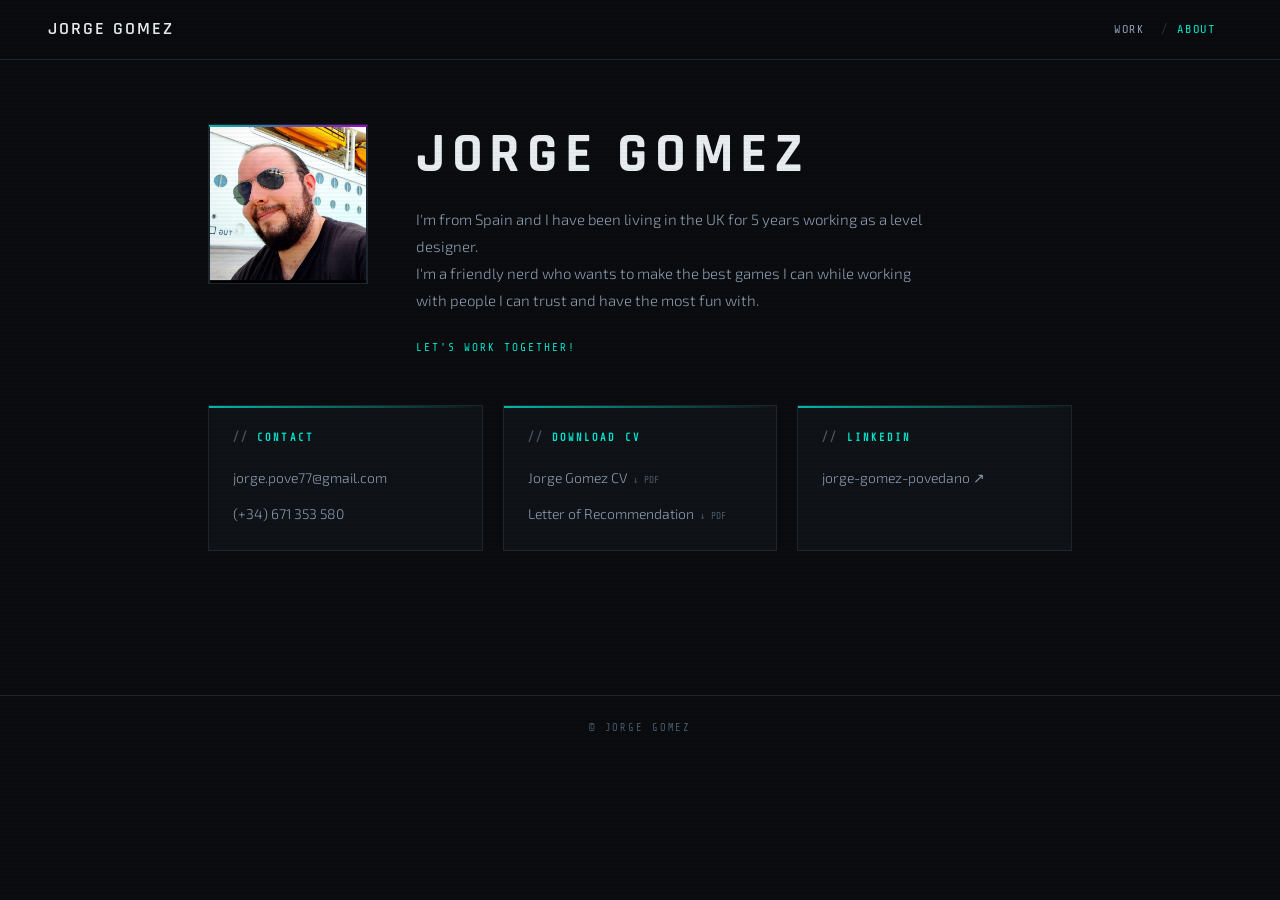
==== commit e3d43593: "Update about.html" ====
--- a/about.html
+++ b/about.html
@@ -37,7 +37,6 @@
       <h3 class="about-block__title">Contact</h3>
       <ul class="about-block__list">
         <li><a href="mailto:jorge.pove77@gmail.com">jorge.pove77@gmail.com</a></li>
-        <li><a href="tel:+4407871872953">(+44) 07871 872953</a></li>
         <li><a href="tel:+34671353580">(+34) 671 353 580</a></li>
       </ul>
     </div>
@@ -45,7 +44,7 @@
       <h3 class="about-block__title">Download CV</h3>
       <ul class="about-block__list">
         <li>
-          <a href="https://www.mediafire.com/file/szy569et17if9ni/CV_Jorge_Gomez_PovedanoEN.pdf/file" target="_blank" rel="noopener">
+          <a href="https://www.mediafire.com/file/54m6asdb3s590az/CV_Jorge_Updated_EN.pdf/file" target="_blank" rel="noopener">
             Jorge Gomez CV <span class="about-block__ext">↓ PDF</span>
           </a>
         </li>
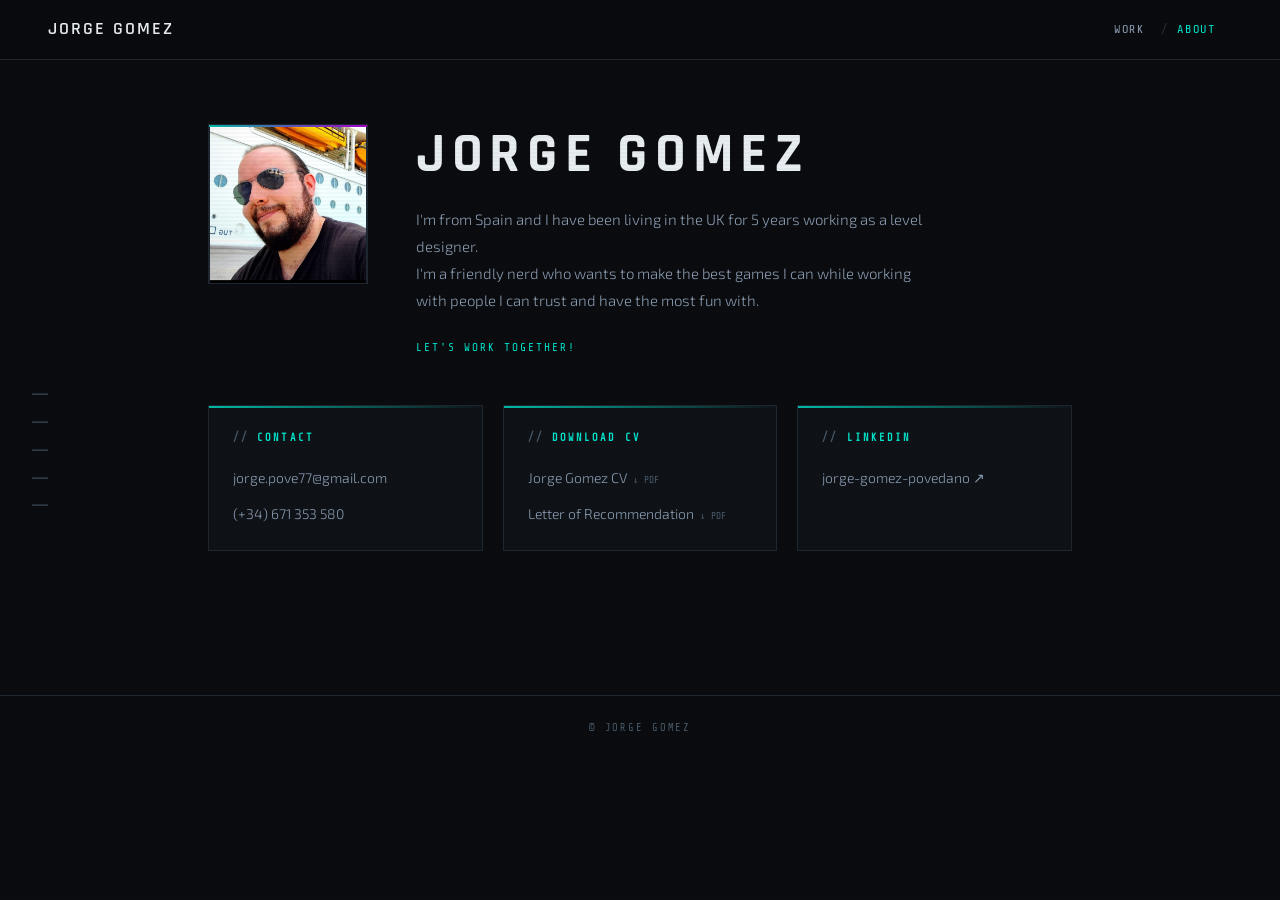
==== commit 8aa4b41f: "new love island section and refined content" ====
--- a/about.html
+++ b/about.html
@@ -7,6 +7,14 @@
   <link rel="stylesheet" href="style.css" />
 </head>
 <body>
+  <!-- SIDEBAR —— visible en todas las páginas, activo según URL -->
+  <nav class="sidebar" aria-label="Page sections">
+    <a href="index.html#hero"     class="sidebar__link"><span>Intro</span></a>
+    <a href="index.html#bio"      class="sidebar__link"><span>About</span></a>
+    <a href="index.html#work"     class="sidebar__link"><span>Work</span></a>
+    <a href="index.html#personal" class="sidebar__link"><span>Projects</span></a>
+    <a href="about.html"          class="sidebar__link"><span>Contact</span></a>
+  </nav>
   <header class="nav">
     <a href="index.html" class="nav__logo">Jorge Gomez</a>
     <nav class="nav__links">
@@ -44,12 +52,21 @@
       <h3 class="about-block__title">Download CV</h3>
       <ul class="about-block__list">
         <li>
-          <a href="https://www.mediafire.com/file/54m6asdb3s590az/CV_Jorge_Updated_EN.pdf/file" target="_blank" rel="noopener">
+          <!-- ============================================================
+               CV — Sube tu PDF a la carpeta "downloads/" con el nombre
+               que prefieras y actualiza el href aquí.
+               Ejemplo: href="downloads/CV_Jorge_Gomez_EN.pdf"
+               ============================================================ -->
+          <a href="downloads/CV_Jorge_Gomez_EN.pdf" target="_blank" rel="noopener">
             Jorge Gomez CV <span class="about-block__ext">↓ PDF</span>
           </a>
         </li>
         <li>
-          <a href="https://www.mediafire.com/file/75bcmph9vxk5vcl/Letter_of_Recommendation_for_Jorge_Gomez.pdf/file" target="_blank" rel="noopener">
+          <!-- ============================================================
+               CARTA DE RECOMENDACIÓN — igual que el CV: súbela a "downloads/"
+               y actualiza el href.
+               ============================================================ -->
+          <a href="downloads/Letter_of_Recommendation_Jorge_Gomez.pdf" target="_blank" rel="noopener">
             Letter of Recommendation <span class="about-block__ext">↓ PDF</span>
           </a>
         </li>
